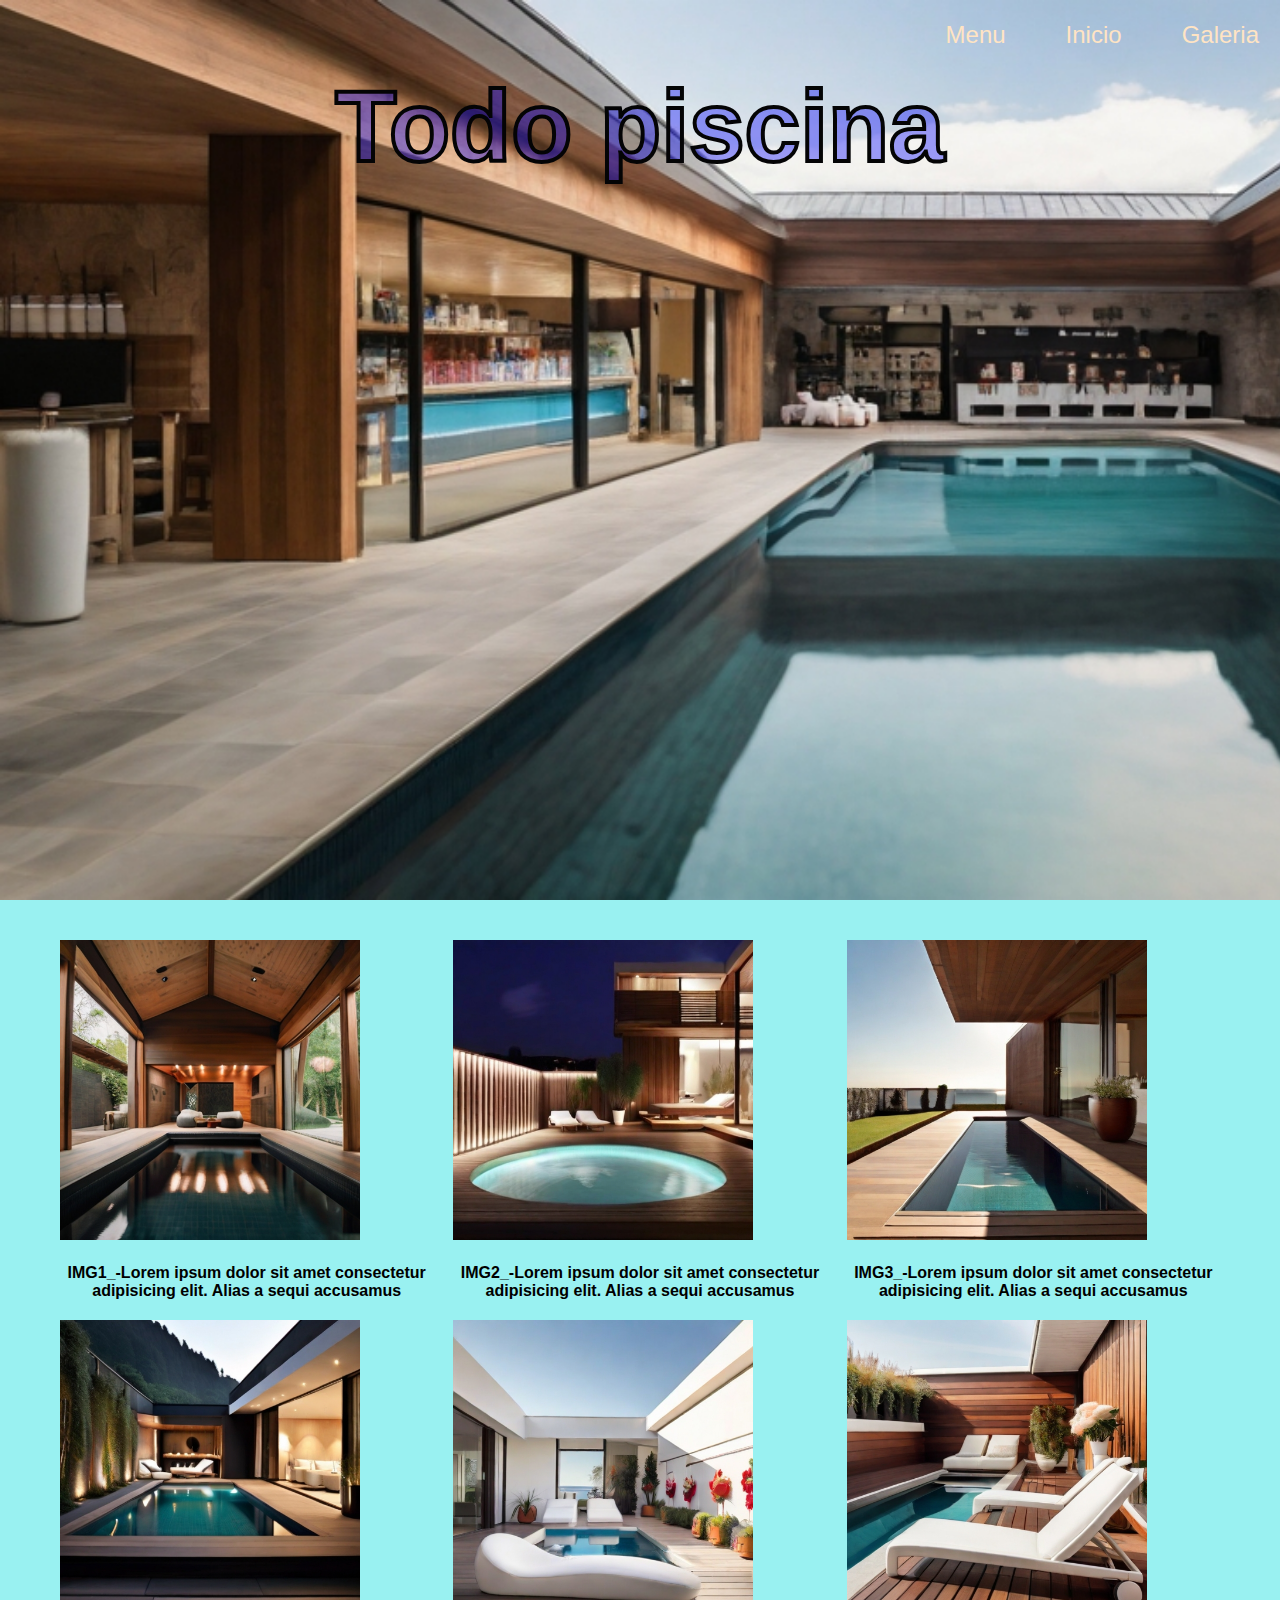
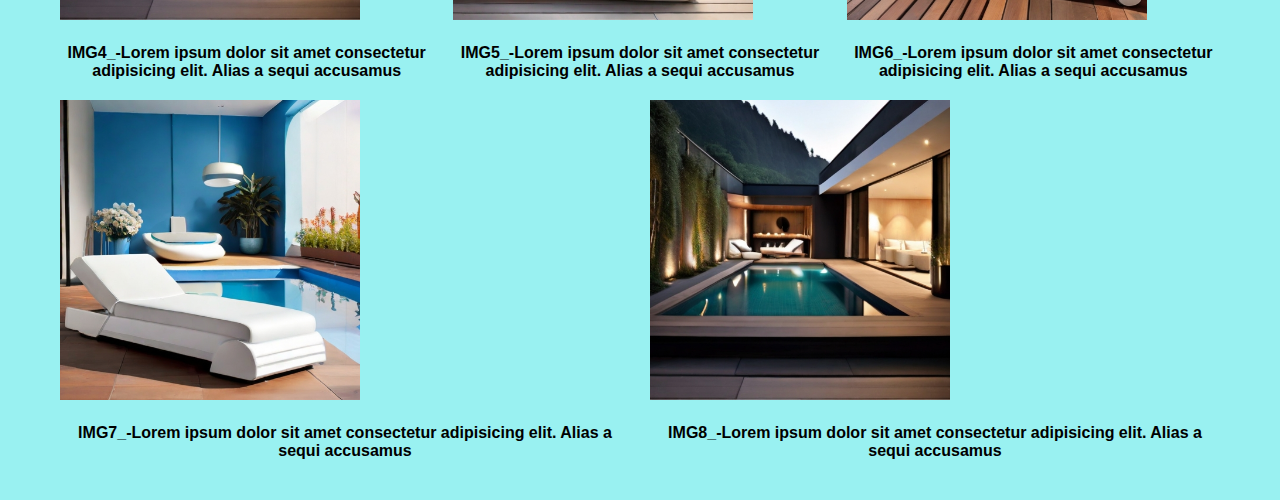
==== Index.html @ e14af8f2 "first commit" ====
<!DOCTYPE html>
<html lang="en">
<head>
    <meta charset="UTF-8">
    <meta name="viewport" content="width=device-width, initial-scale=1.0">
    <link rel="stylesheet" href="style.css">
    <title>OnePage</title>
</head>
<body>
    <header class="hero">
        <!-- <div class="glass">        <h2 class="TituloHero">Todo piscina</h2>    </div> -->
    <nav>
        <div class="Logo">
            <ul class="NavLinks">
                <li> <a href="">Menu</a></li>
                <li><a href="">Inicio</a></li>
                <li><a href="">Galeria</a></li>
                </ul> <!-- <img src="./img/portada.jpg" alt=""> -->
        </div>
    </nav>
            <div class="glass">
                <h2 class="TituloHero">Todo piscina</h2>    
            </div>
    </header>

    <main>
        <!-- <div class="glass">        <h2>Terrazas con piscina</h2>    </div> -->

        <section class="conteinerfigure">
            
                <div class="HijoSection">
                    <figure class="figureTotalImg"> 
                        <img src="./img/Leonardo_Diffusion_XL_full_pool_view_in_small_house_0.jpg" alt="img1" class="cadaImg">
                    </figure>
                    <div class="descImg">
                    <h3> IMG1_-Lorem ipsum dolor sit amet consectetur adipisicing elit. Alias a sequi accusamus</h3>
                   </div>
                </div>
                    

                <div class="HijoSection">
                    <figure class="figureTotalImg"> 
                        <img src="./img/Leonardo_Diffusion_XL_piscina_pequea_en_terraza_0.jpg" alt="img2" class="cadaImg" >
                    </figure>
                    <div class="descImg">
                    <h3>IMG2_-Lorem ipsum dolor sit amet consectetur adipisicing elit. Alias a sequi accusamus</h3>
                    </div>
                </div>

              
                    
                <div class="HijoSection">
                    <figure class="figureTotalImg"> 
                        <img src="./img/Leonardo_Diffusion_XL_small_pool_on_terrace_with_the_sun_in_th_0.jpg" alt="img3" class="cadaImg">
                    </figure>              
                    <div class="descImg">
                    <h3>IMG3_-Lorem ipsum dolor sit amet consectetur adipisicing elit. Alias a sequi accusamus</h3>
                    </div>
                </div>

        
                   
                <div class="HijoSection">
                    <figure class="figureTotalImg"> 
                        <img src="./img/Leonardo_Diffusion_XL_small_swimming_pool_on_terrace_with_sun_0.jpg" alt="img4" class="cadaImg">
                    </figure>
                    <div class="descImg">
                        <h3>IMG4_-Lorem ipsum dolor sit amet consectetur adipisicing elit. Alias a sequi accusamus</h3>
                    </div>
                </div>

               <div class="HijoSection">
                    <figure class="figureTotalImg"> 
                        <img src="./img/imagen5.jpg" alt="img5" class="cadaImg">
                    </figure>
                    <div class="descImg">
                        <h3>IMG5_-Lorem ipsum dolor sit amet consectetur adipisicing elit. Alias a sequi accusamus</h3>
                    </div>
              </div>
          
            <div class="HijoSection">
                <figure class="figureTotalImg"> 
                    <img src="./img/imagen6.jpg" alt="img6" class="cadaImg">
                </figure>            
                 <div class="descImg">
                    <h3>IMG6_-Lorem ipsum dolor sit amet consectetur adipisicing elit. Alias a sequi accusamus</h3>
                </div>
            </div>

            <div class="HijoSection">
                <figure class="figureTotalImg"> 
                    <img src="./img/imagen7.jpg" alt="img7" class="cadaImg">
                </figure>                        
                <div class="descImg">
                    <h3>IMG7_-Lorem ipsum dolor sit amet consectetur adipisicing elit. Alias a sequi accusamus</h3>
                </div>
            </div>
          
            <div class="HijoSection">
                <figure class="figureTotalImg"> 
                    <img src="./img/imagen8.jpg" alt="img8" class="cadaImg">
                </figure>            
                <div class="descImg">
                    <h3>IMG8_-Lorem ipsum dolor sit amet consectetur adipisicing elit. Alias a sequi accusamus</h3>
                </div>
             </div>
        </section>
    </main>
    
    <Footer>

    </Footer>
</body>
</html>
---- style.css ----
*{
    margin: 0;
    padding: 0;
    box-sizing: border-box;
    font-family: 'Nunito', sans-serif;
    font-size: 1em;
}

body{
    
    background-color: rgb(153, 241, 241);
    
}

.conteinerfigure{
    width: 100%;
    /* height: 100dvh; */
    display: flex;
    gap: 20px;
    flex-wrap: wrap;
    justify-content: center;
    margin: 20px auto;
    padding: 20px;
    max-width: 1200px;
    /* justify-content: space-between;
    align-content: space-between;
    align-items: center; */

}
.hero {
    background-image: url(./img/portada3.jpg);
    background-size: cover;
      /* display: flex;
    justify-content: center;
    flex-direction: column; */
    color: #ffffff;
    /* text-align: center; */
    width: 100%; 
    height: 100vh; 
    padding: 1px;
    /* margin: 10px; */
    }
    .glass{
        width: 100%;
        /* height: 30dvh; */
        /* background-color: azure; */
        border-radius: 16px ;
        /* box-shadow: 0 4px 30px ; */
        -webkit-text-fill-color: rgba(0, 0, 255, 0.37);
        -webkit-text-stroke: 4px #040405;
       
        
    }
    .NavLinks{
        list-style: none;
        display: flex;
        justify-content:flex-end;
        gap: 20px;
    }
    .NavLinks li{
        display: inline-block;
        padding: 20PX;
              }
              .NavLinks a{
                text-decoration: none;
                color: #ffe4c4;
                font-size: 24px;
            }
            .TituloHero{
                font-size: 100px;     
                text-align: center;      

            }
            .figureTotalImg{
                width: 400px ;
                flex-basis: 400px;
                flex-grow: 1;
            }

            .cadaImg{
                width: 300px;
                /* height: 100%;
                width: 100%; */
                flex: 250px; 
                object-fit: cover;
            }

            .descImg{
                text-align: center;
                margin-top: 20px;
                font-weight: bold;
            }
            .HijoSection{
                width: 300px;
                flex: 250px; 
            }
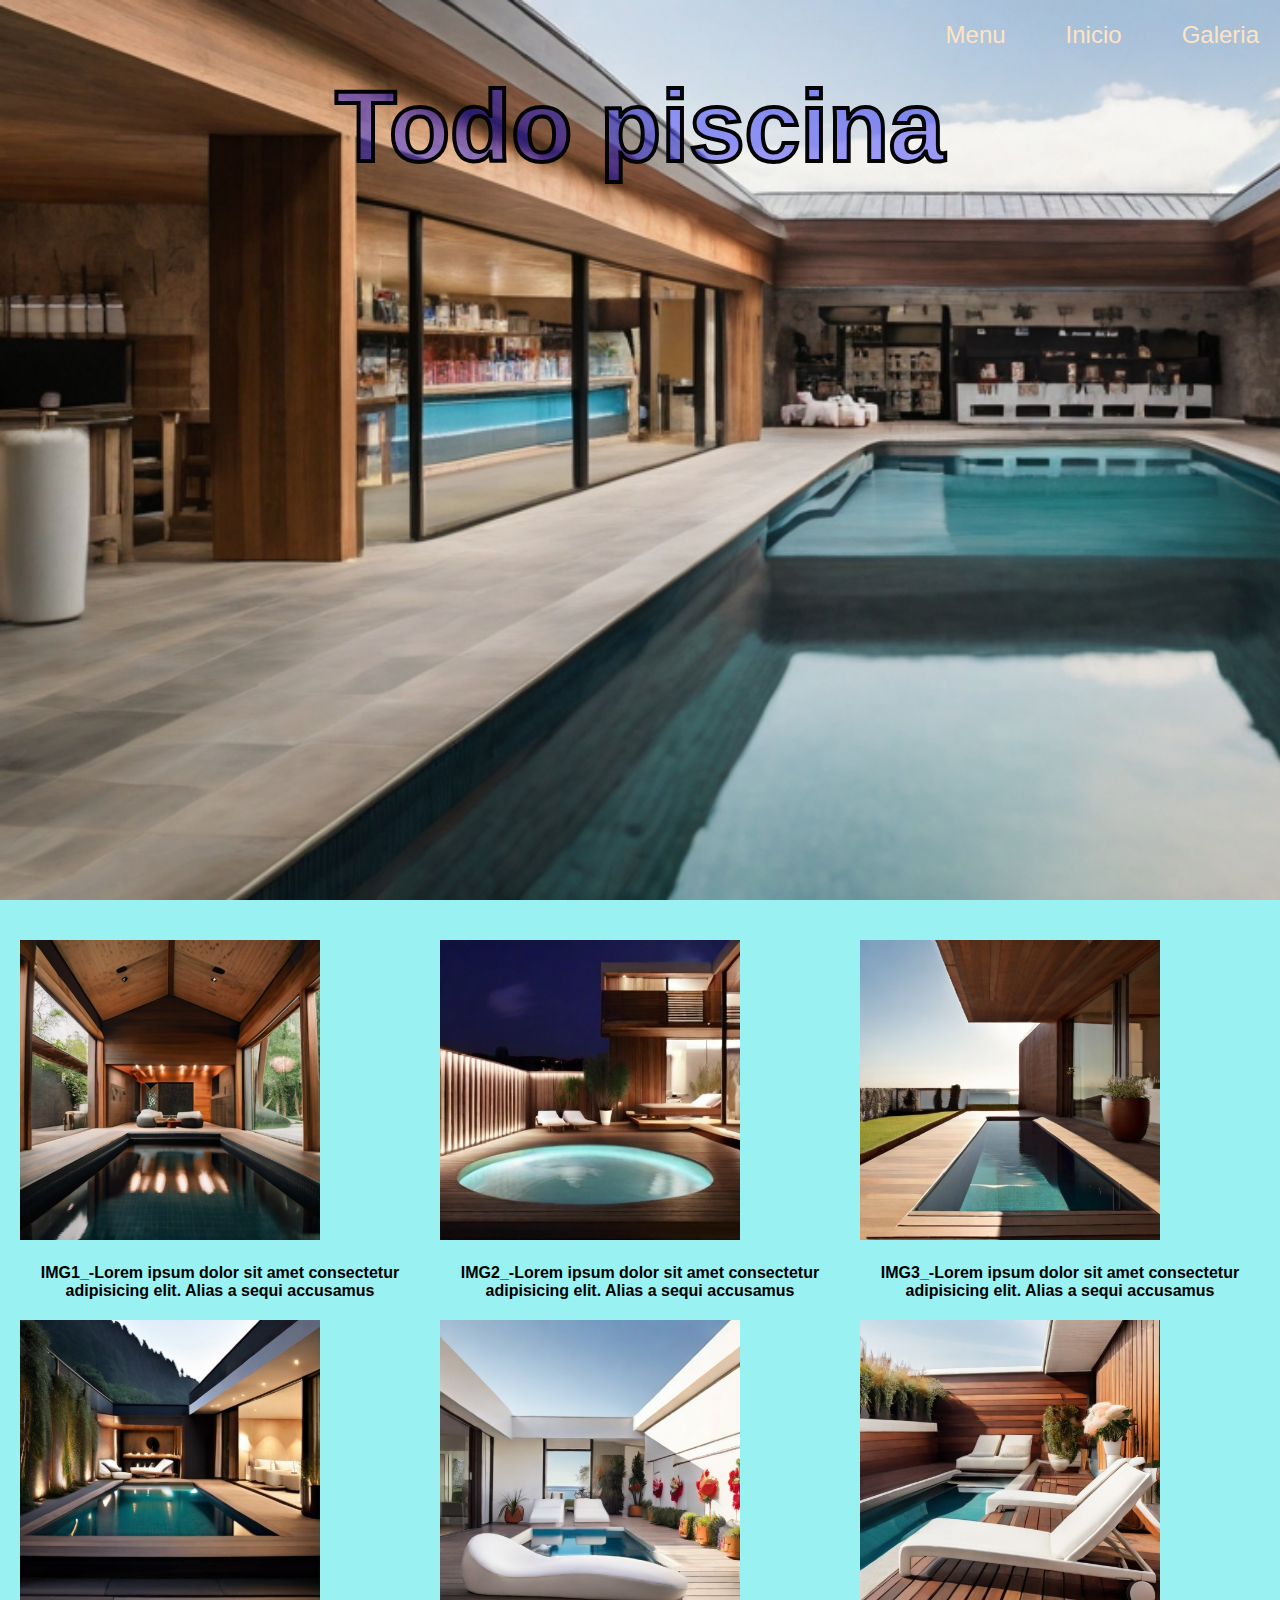
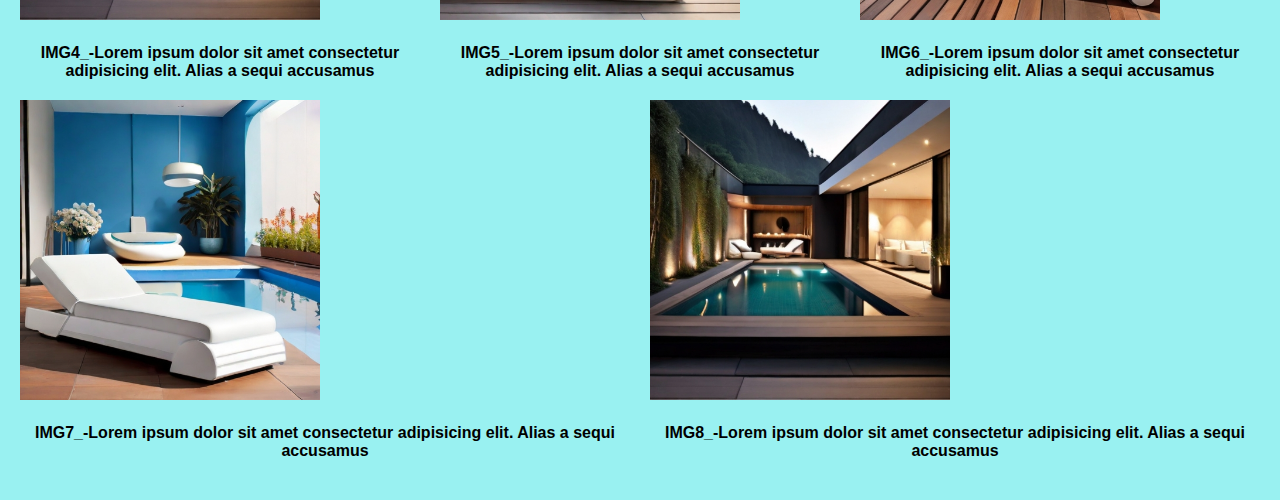
==== commit 3e0ac8c4: "AjusteDeGaleria" ====
--- a/Index.html
+++ b/Index.html
@@ -33,7 +33,7 @@
                         <img src="./img/Leonardo_Diffusion_XL_full_pool_view_in_small_house_0.jpg" alt="img1" class="cadaImg">
                     </figure>
                     <div class="descImg">
-                    <h3> IMG1_-Lorem ipsum dolor sit amet consectetur adipisicing elit. Alias a sequi accusamus</h3>
+                    <p>IMG1_-Lorem ipsum dolor sit amet consectetur adipisicing elit. Alias a sequi accusamus</p>
                    </div>
                 </div>
                     
@@ -43,7 +43,7 @@
                         <img src="./img/Leonardo_Diffusion_XL_piscina_pequea_en_terraza_0.jpg" alt="img2" class="cadaImg" >
                     </figure>
                     <div class="descImg">
-                    <h3>IMG2_-Lorem ipsum dolor sit amet consectetur adipisicing elit. Alias a sequi accusamus</h3>
+                    <p>IMG2_-Lorem ipsum dolor sit amet consectetur adipisicing elit. Alias a sequi accusamus</p>
                     </div>
                 </div>
 
@@ -54,7 +54,7 @@
                         <img src="./img/Leonardo_Diffusion_XL_small_pool_on_terrace_with_the_sun_in_th_0.jpg" alt="img3" class="cadaImg">
                     </figure>              
                     <div class="descImg">
-                    <h3>IMG3_-Lorem ipsum dolor sit amet consectetur adipisicing elit. Alias a sequi accusamus</h3>
+                    <p>IMG3_-Lorem ipsum dolor sit amet consectetur adipisicing elit. Alias a sequi accusamus</p>
                     </div>
                 </div>
 
@@ -65,7 +65,7 @@
                         <img src="./img/Leonardo_Diffusion_XL_small_swimming_pool_on_terrace_with_sun_0.jpg" alt="img4" class="cadaImg">
                     </figure>
                     <div class="descImg">
-                        <h3>IMG4_-Lorem ipsum dolor sit amet consectetur adipisicing elit. Alias a sequi accusamus</h3>
+                        <p>IMG4_-Lorem ipsum dolor sit amet consectetur adipisicing elit. Alias a sequi accusamus</p>
                     </div>
                 </div>
 
@@ -74,7 +74,7 @@
                         <img src="./img/imagen5.jpg" alt="img5" class="cadaImg">
                     </figure>
                     <div class="descImg">
-                        <h3>IMG5_-Lorem ipsum dolor sit amet consectetur adipisicing elit. Alias a sequi accusamus</h3>
+                       <p>IMG5_-Lorem ipsum dolor sit amet consectetur adipisicing elit. Alias a sequi accusamus</p>
                     </div>
               </div>
           
@@ -83,7 +83,7 @@
                     <img src="./img/imagen6.jpg" alt="img6" class="cadaImg">
                 </figure>            
                  <div class="descImg">
-                    <h3>IMG6_-Lorem ipsum dolor sit amet consectetur adipisicing elit. Alias a sequi accusamus</h3>
+                    <p>IMG6_-Lorem ipsum dolor sit amet consectetur adipisicing elit. Alias a sequi accusamus</p>
                 </div>
             </div>
 
@@ -92,7 +92,7 @@
                     <img src="./img/imagen7.jpg" alt="img7" class="cadaImg">
                 </figure>                        
                 <div class="descImg">
-                    <h3>IMG7_-Lorem ipsum dolor sit amet consectetur adipisicing elit. Alias a sequi accusamus</h3>
+                    <p>IMG7_-Lorem ipsum dolor sit amet consectetur adipisicing elit. Alias a sequi accusamus</p>
                 </div>
             </div>
           
@@ -101,7 +101,7 @@
                     <img src="./img/imagen8.jpg" alt="img8" class="cadaImg">
                 </figure>            
                 <div class="descImg">
-                    <h3>IMG8_-Lorem ipsum dolor sit amet consectetur adipisicing elit. Alias a sequi accusamus</h3>
+                    <p>IMG8_-Lorem ipsum dolor sit amet consectetur adipisicing elit. Alias a sequi accusamus</p>
                 </div>
              </div>
         </section>
--- a/style.css
+++ b/style.css
@@ -12,21 +12,6 @@
     
 }
 
-.conteinerfigure{
-    width: 100%;
-    /* height: 100dvh; */
-    display: flex;
-    gap: 20px;
-    flex-wrap: wrap;
-    justify-content: center;
-    margin: 20px auto;
-    padding: 20px;
-    max-width: 1200px;
-    /* justify-content: space-between;
-    align-content: space-between;
-    align-items: center; */
-
-}
 .hero {
     background-image: url(./img/portada3.jpg);
     background-size: cover;
@@ -38,8 +23,26 @@
     width: 100%; 
     height: 100vh; 
     padding: 1px;
+    background-attachment: fixed;
     /* margin: 10px; */
     }
+    
+.conteinerfigure{
+    width: 100%;
+    /* height: 100dvh; */
+    display: flex;
+    gap: 20px;
+    flex-wrap: wrap;
+    justify-content: center;
+    margin: 20px auto;
+    padding: 20px;
+    max-width: 1300px;
+    /* justify-content: space-between;
+    align-content: space-between;
+    align-items: center; */
+
+}
+
     .glass{
         width: 100%;
         /* height: 30dvh; */
@@ -89,8 +92,9 @@
                 text-align: center;
                 margin-top: 20px;
                 font-weight: bold;
+                                
             }
             .HijoSection{
                 width: 300px;
                 flex: 250px; 
-            }+            }
